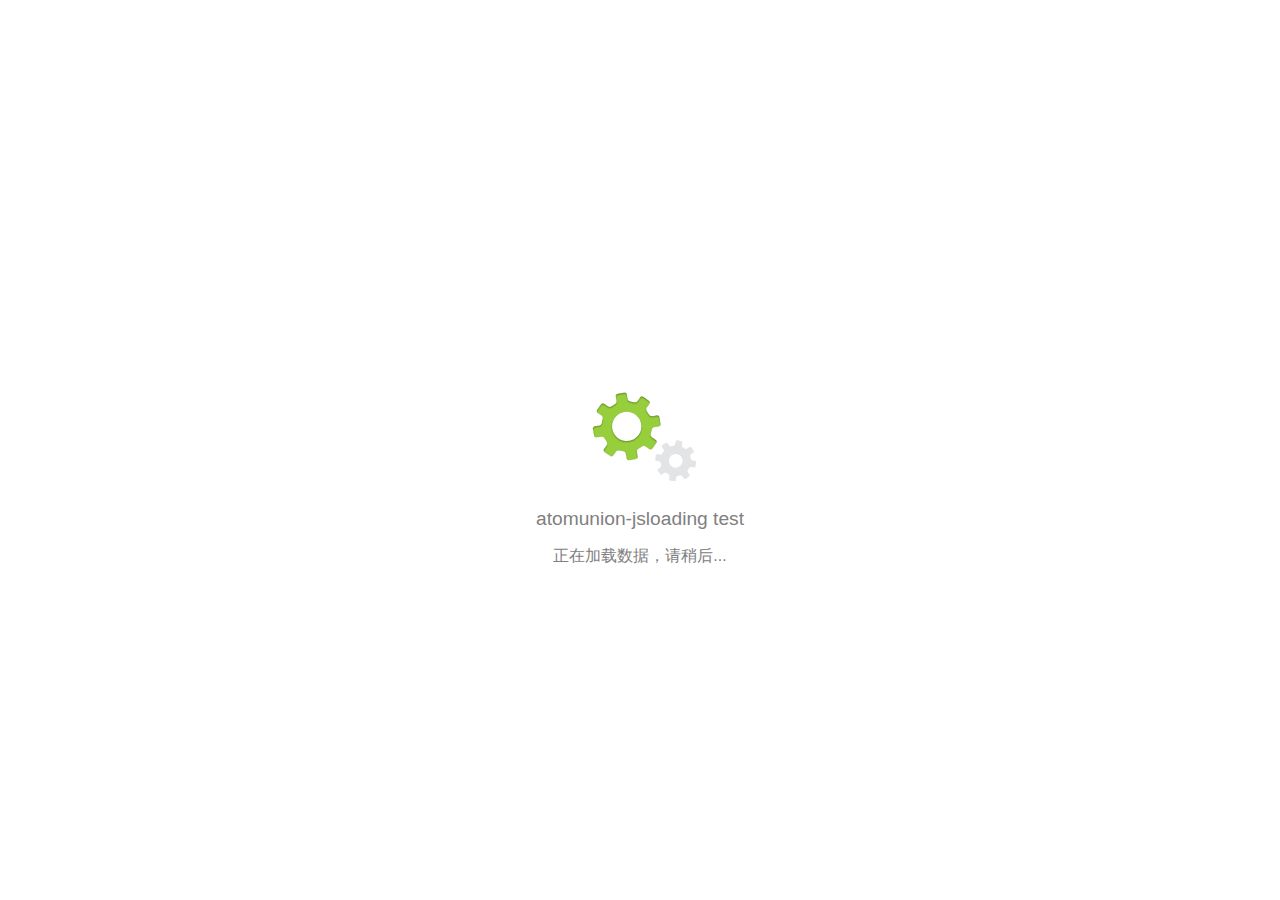
==== atomunion-jscomponent/atomunion-jsloading/src/main/webapp/index.html @ d115d8e3 "0.0.1-snapshort" ====
<!DOCTYPE html PUBLIC "-//W3C//DTD XHTML 1.0 Transitional//EN" "http://www.w3.org/TR/xhtml1/DTD/xhtml1-transitional.dtd">
<html xmlns="http://www.w3.org/1999/xhtml">
<head>
<meta http-equiv="content-type" content="text/html; charset=UTF-8" />
<meta http-equiv="pragma" content="no-cache" />
<meta http-equiv="cache-control" content="no-cache" />
<meta http-equiv="expires" content="0" />
<meta http-equiv="X-UA-Compatible" content="chrome=1" />
<meta name="fragment" content="!" />
<title>atomunion-jsloading test</title>

<link rel="stylesheet" href="dev/js/atomunion-jsloading/master/css/default.css" type="text/css" media="screen" />

<script type="text/javascript" src="jslib/jquery/1.11.0/jquery.min.js"></script>
<script type="text/javascript" src="jslib/jsrt/master/jsrt.debug.master.js"></script>
<script type="text/javascript" src="dev/js/atomunion-jsloading/master/src/atom/lico/loading/Loading.js"></script>
<script type="text/javascript">
	$(document).ready(function(){
		$(document.body).licoLoading({
			title:'atomunion-jsloading test',
			desc:"正在加载数据，请稍后..."
		});
	});
</script>

</head>
<body>

</body>
</html>
---- atomunion-jscomponent/atomunion-jsloading/src/main/webapp/dev/js/atomunion-jsloading/master/css/default.css ----
.loading {
	position: absolute;
	top: 0;
	left: 0;
	width: 100%;
	height: 100%;
	z-index: 10000000000;
}

.loading .shadow {
	position: absolute;
	top: 0;
	left: 0;
	width: 100%;
	height: 100%;
	filter: alpha(opacity = 68);
	opacity: .68;
	background-color: #e0e0e0;
}

.loading-blur {
    -webkit-filter: blur(3px);
    -moz-filter: blur(3px);
    -o-filter: blur(3px);
    -ms-filter: blur(3px);
    filter: blur(3px);
    -webkit-user-select: none;
    -moz-user-select: none;
    -ms-user-select: none;
    -o-user-select: none;
    user-select: none
}

.loading .content {
	position: absolute;
	top: 50%;
	width: 100%;
	margin-top: -70px;
	color: gray;
	font-family: "微软雅黑", sans-serif;
}


.loading .logo {
	background: url(../images/loading.gif) no-repeat center;
	display: block;
	height: 120px
}

.loading .title {
	font-size: 1.2em;
	text-align: center;
	white-space: nowrap;
	padding: 8px;
	display: block
}

.loading .desc{
	font-size: 1em;
	text-align: center;
	white-space: nowrap;
	padding: 8px;
	display: block
}
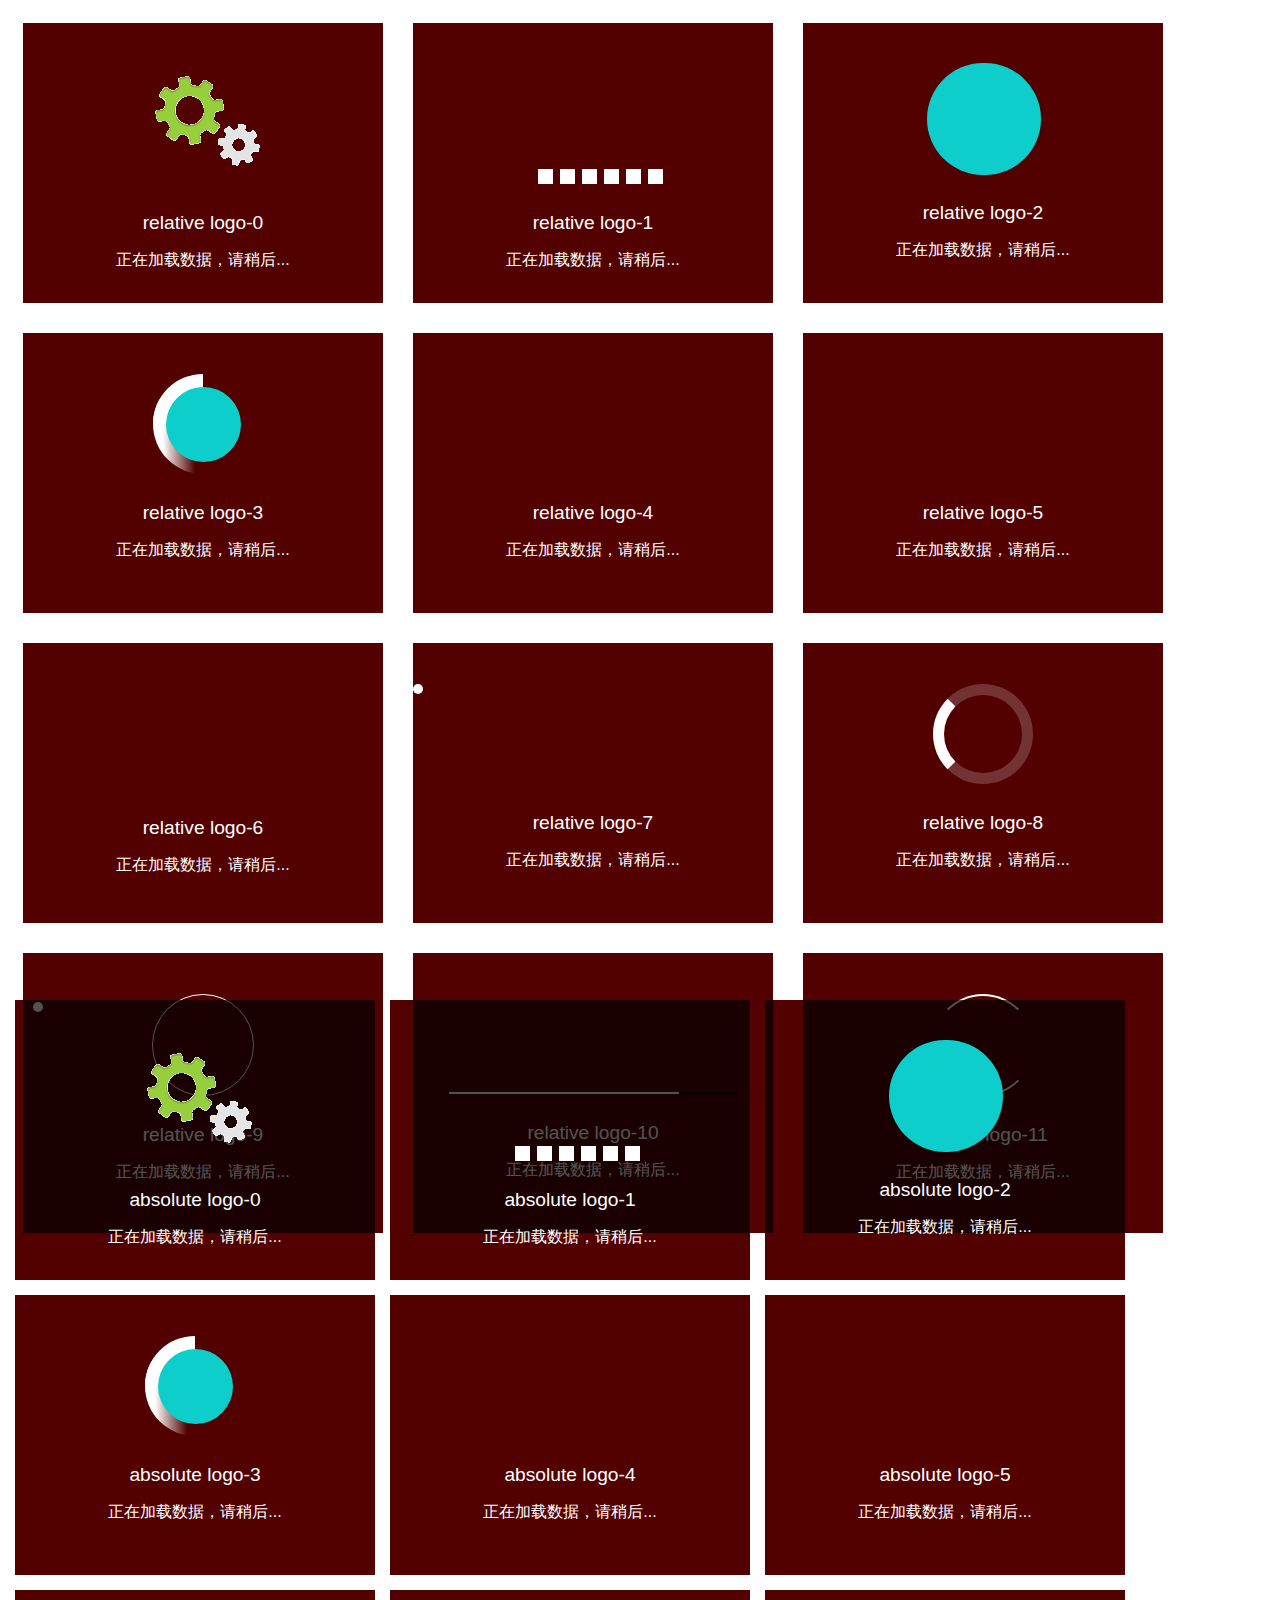
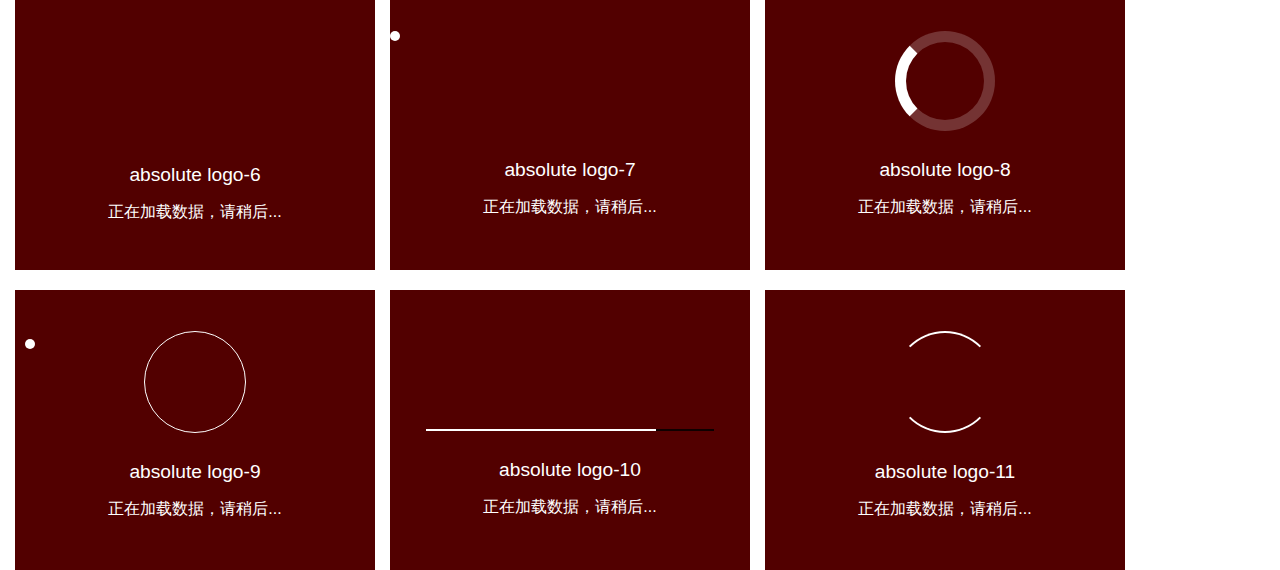
==== commit 2daa08c1: "atomunion-jsloading-0.0.2-snapshort, add 11 kinds of logo style" ====
--- a/atomunion-jscomponent/atomunion-jsloading/src/main/webapp/index.html
+++ b/atomunion-jscomponent/atomunion-jsloading/src/main/webapp/index.html
@@ -16,15 +16,71 @@
 <script type="text/javascript" src="dev/js/atomunion-jsloading/master/src/atom/lico/loading/Loading.js"></script>
 <script type="text/javascript">
 	$(document).ready(function(){
-		$(document.body).licoLoading({
-			title:'atomunion-jsloading test',
-			desc:"正在加载数据，请稍后..."
+		
+		var titles = ['relative logo-0','relative logo-1','relative logo-2','relative logo-3','relative logo-4',
+					 'absolute logo-0','absolute logo-1','absolute logo-2','absolute logo-3','absolute logo-4'];
+		
+		$("div[name='test-loading-0']").each(function(i,v,o){
+			var title = i == 0 ? titles[0] : titles[5];
+			$(this).licoLoading({
+				title:title,
+				desc:"正在加载数据，请稍后..."
+			});
+		});
+		
+		
+		$("div[name='test-loading-1']").each(function(i,v,o){
+			var title = i >= 4 ? titles[i+2] : titles[i+1];
+			$(this).licoLoading({
+				title:title,
+				desc:"正在加载数据，请稍后...",
+				logo:$(this).attr("class")
+			});
+		});
+		
+		$("div[name='test-loading-2']").each(function(){
+			
+			$(this).licoLoading({
+				
+			});
 		});
 	});
 </script>
 
 </head>
 <body>
-
+	<div name="test-loading-0" class="logo-0" style="height: 280px; width:360px; background: #ff0000; float:left; margin: 15px;"></div>
+	
+	<div name="test-loading-1" class="logo-1" style="height: 280px; width:360px; background: #ff0000; float:left; margin: 15px;"></div>
+	<div name="test-loading-1" class="logo-2" style="height: 280px; width:360px; background: #ff0000; float:left; margin: 15px;"></div>
+	<div name="test-loading-1" class="logo-3" style="height: 280px; width:360px; background: #ff0000; float:left; margin: 15px;"></div>
+	<div name="test-loading-1" class="logo-4" style="height: 280px; width:360px; background: #ff0000; float:left; margin: 15px;"></div>
+	
+	<div name="test-loading-2" style="height: 280px; width:360px; background: #ff0000; float:left; margin: 15px;" data-title="relative logo-5" data-logo="logo-5" data-desc="正在加载数据，请稍后..."></div>
+	<div name="test-loading-2" style="height: 280px; width:360px; background: #ff0000; float:left; margin: 15px;" data-title="relative logo-6" data-logo="logo-6" data-desc="正在加载数据，请稍后..."></div>
+	<div name="test-loading-2" style="height: 280px; width:360px; background: #ff0000; float:left; margin: 15px;" data-title="relative logo-7" data-logo="logo-7" data-desc="正在加载数据，请稍后..."></div>
+	<div name="test-loading-2" style="height: 280px; width:360px; background: #ff0000; float:left; margin: 15px;" data-title="relative logo-8" data-logo="logo-8" data-desc="正在加载数据，请稍后..."></div>
+	<div name="test-loading-2" style="height: 280px; width:360px; background: #ff0000; float:left; margin: 15px;" data-title="relative logo-9" data-logo="logo-9" data-desc="正在加载数据，请稍后..."></div>
+	<div name="test-loading-2" style="height: 280px; width:360px; background: #ff0000; float:left; margin: 15px;" data-title="relative logo-10" data-logo="logo-10" data-desc="正在加载数据，请稍后..."></div>
+	<div name="test-loading-2" style="height: 280px; width:360px; background: #ff0000; float:left; margin: 15px;" data-title="relative logo-11" data-logo="logo-11" data-desc="正在加载数据，请稍后..."></div>
+	
+	
+	
+	
+	
+	<div name="test-loading-0" class="logo-0" style="height: 280px; width:360px; background: #ff0000; float:left; position: absolute; top: 1000px; left:15px;"></div>
+	<div name="test-loading-1" class="logo-1" style="height: 280px; width:360px; background: #ff0000; float:left; position: absolute; top: 1000px; left:390px;"></div>
+	<div name="test-loading-1" class="logo-2" style="height: 280px; width:360px; background: #ff0000; float:left; position: absolute; top: 1000px; left:765px;"></div>
+	<div name="test-loading-1" class="logo-3" style="height: 280px; width:360px; background: #ff0000; float:left; position: absolute; top: 1295px; left:15px;"></div>
+	<div name="test-loading-1" class="logo-4" style="height: 280px; width:360px; background: #ff0000; float:left; position: absolute; top: 1295px; left:390px;"></div>
+	
+	<div name="test-loading-2" style="height: 280px; width:360px; background: #ff0000; float:left; position: absolute; top: 1295px; left:765px;" data-title="absolute logo-5" data-logo="logo-5" data-desc="正在加载数据，请稍后..."></div>
+	<div name="test-loading-2" style="height: 280px; width:360px; background: #ff0000; float:left; position: absolute; top: 1590px; left:15px;" data-title="absolute logo-6" data-logo="logo-6" data-desc="正在加载数据，请稍后..."></div>
+	<div name="test-loading-2" style="height: 280px; width:360px; background: #ff0000; float:left; position: absolute; top: 1590px; left:390px;" data-title="absolute logo-7" data-logo="logo-7" data-desc="正在加载数据，请稍后..."></div>
+	<div name="test-loading-2" style="height: 280px; width:360px; background: #ff0000; float:left; position: absolute; top: 1590px; left:765px;" data-title="absolute logo-8" data-logo="logo-8" data-desc="正在加载数据，请稍后..."></div>
+	<div name="test-loading-2" style="height: 280px; width:360px; background: #ff0000; float:left; position: absolute; top: 1890px; left:15px;" data-title="absolute logo-9" data-logo="logo-9" data-desc="正在加载数据，请稍后..."></div>
+	<div name="test-loading-2" style="height: 280px; width:360px; background: #ff0000; float:left; position: absolute; top: 1890px; left:390px;" data-title="absolute logo-10" data-logo="logo-10" data-desc="正在加载数据，请稍后..."></div>
+	<div name="test-loading-2" style="height: 280px; width:360px; background: #ff0000; float:left; position: absolute; top: 1890px; left:765px;" data-title="absolute logo-11" data-logo="logo-11" data-desc="正在加载数据，请稍后..."></div>
+	
 </body>
 </html>--- a/atomunion-jscomponent/atomunion-jsloading/src/main/webapp/dev/js/atomunion-jsloading/master/css/default.css
+++ b/atomunion-jscomponent/atomunion-jsloading/src/main/webapp/dev/js/atomunion-jsloading/master/css/default.css
@@ -1,5 +1,5 @@
 .loading {
-	position: absolute;
+	position: relative;
 	top: 0;
 	left: 0;
 	width: 100%;
@@ -15,34 +15,32 @@
 	height: 100%;
 	filter: alpha(opacity = 68);
 	opacity: .68;
-	background-color: #e0e0e0;
+	background-color: #000;
 }
 
 .loading-blur {
-    -webkit-filter: blur(3px);
-    -moz-filter: blur(3px);
-    -o-filter: blur(3px);
-    -ms-filter: blur(3px);
-    filter: blur(3px);
-    -webkit-user-select: none;
-    -moz-user-select: none;
-    -ms-user-select: none;
-    -o-user-select: none;
-    user-select: none
+	-webkit-filter: blur(3px);
+	-moz-filter: blur(3px);
+	-o-filter: blur(3px);
+	-ms-filter: blur(3px);
+	filter: blur(3px);
+	-webkit-user-select: none;
+	-moz-user-select: none;
+	-ms-user-select: none;
+	-o-user-select: none;
+	user-select: none
 }
 
 .loading .content {
 	position: absolute;
 	top: 50%;
 	width: 100%;
-	margin-top: -70px;
-	color: gray;
+	margin-top: -99px;
+	color: #fff;
 	font-family: "微软雅黑", sans-serif;
 }
 
-
 .loading .logo {
-	background: url(../images/loading.gif) no-repeat center;
 	display: block;
 	height: 120px
 }
@@ -52,13 +50,608 @@
 	text-align: center;
 	white-space: nowrap;
 	padding: 8px;
+	margin-top: 20px;
 	display: block
 }
 
-.loading .desc{
+.loading .desc {
 	font-size: 1em;
 	text-align: center;
 	white-space: nowrap;
 	padding: 8px;
 	display: block
 }
+
+.loading .logo-0 {
+	background: url(../images/loading.gif) no-repeat center;
+}
+
+/*======================================*/
+.loading .logo-1 {
+	margin: auto 50%;
+	position: relative;
+}
+.vague {
+	height: 15px;
+	width: 15px;
+    background-color : #fff;
+    position: absolute;
+    bottom: 0px;
+}
+
+.vague1 {
+    animation : vague1 2.5s infinite;
+    -webkit-animation : vague1 2.5s infinite;
+    left: -55px;
+}
+
+@-webkit-keyframes vague1 {
+    0% {height : 15px;}
+    50% {height : 45px;}
+    100% {height : 15px;}
+}
+
+@keyframes vague1 {
+    0% {height : 15px;}
+    50% {height : 45px;}
+    100% {height : 15px;}
+}
+
+.vague2 {
+    animation : vague2 2.5s infinite;
+    -webkit-animation : vague2 2.5s infinite;
+    animation-delay : 0.5s;
+    -webkit-animation-delay : 0.5s;
+    left: -33px;
+}
+
+@-webkit-keyframes vague2 {
+    0% {height : 15px;}
+    50% {height : 45px;}
+    100% {height : 15px;}
+}
+
+@keyframes vague2 {
+    0% {height : 15px;}
+    50% {height : 45px;}
+    100% {height : 15px;}
+}
+
+.vague3 {
+    animation : vague3 2.5s infinite;
+    -webkit-animation : vague3 2.5s infinite;
+    animation-delay : 1s;
+    -webkit-animation-delay : 1s;
+    left: -11px;
+}
+
+@-webkit-keyframes vague3 {
+    0% {height : 15px;}
+    50% {height : 45px;}
+    100% {height : 15px;}
+}
+
+@keyframes vague3 {
+    0% {height : 15px;}
+    50% {height : 45px;}
+    100% {height : 15px;}
+}
+
+.vague4 {
+    animation : vague4 2.5s infinite;
+    -webkit-animation : vague4 2.5s infinite;
+    animation-delay : 1.5s;
+    -webkit-animation-delay : 1.5s;
+    left: 11px;
+}
+
+@-webkit-keyframes vague4 {
+    0% {height : 15px;}
+    50% {height : 45px;}
+    100% {height : 15px;}
+}
+
+@keyframes vague4 {
+    0% {height : 15px;}
+    50% {height : 45px;}
+    100% {height : 15px;}
+}
+
+.vague5 {
+    animation : vague5 2.5s infinite;
+    -webkit-animation : vague5 2.5s infinite;
+    animation-delay : 2s;
+    -webkit-animation-delay : 2s;
+    left: 33px;
+}
+
+@-webkit-keyframes vague5 {
+    0% {height : 15px;}
+    50% {height : 45px;}
+    100% {height : 15px;}
+}
+
+@keyframes vague5 {
+    0% {height : 15px;}
+    50% {height : 45px;}
+    100% {height : 15px;}
+}
+
+.vague6 {
+    animation : vague6 2.5s infinite;
+    -webkit-animation : vague6 2.5s infinite;
+    animation-delay : 2.5s;
+    -webkit-animation-delay : 2.5s;
+    left: 55px;
+}
+
+@-webkit-keyframes vague6 {
+    0% {height : 15px;}
+    50% {height : 45px;}
+    100% {height : 15px;}
+}
+
+@keyframes vague6 {
+    0% {height : 15px;}
+    50% {height : 45px;}
+    100% {height : 15px;}
+}
+
+/*======================================*/
+.loading .logo-2, .loading .logo-2:before, .loading .logo-2:after {
+	border-radius: 50%;
+}
+.loading .logo-2:before, .loading .logo-2:after {
+	position: absolute;
+	content: '';
+}
+.loading .logo-2:before {
+	width: 5.2em;
+	height: 10.2em;
+	background: #0dcecb;
+	border-radius: 10.2em 0 0 10.2em;
+	top: -0.1em;
+	left: -0.1em;
+	-webkit-transform-origin: 5.2em 5.1em;
+	transform-origin: 5.2em 5.1em;
+	-webkit-animation: logo-2 2s infinite ease 1.5s;
+	animation: logo-2 2s infinite ease 1.5s;
+}
+.loading .logo-2 {
+	font-size: 11px;
+	text-indent: -99999em;
+	margin: auto;
+	position: relative;
+	width: 10em;
+	height: 10em;
+	box-shadow: inset 0 0 0 1em #FFF;
+}
+.loading .logo-2:after {
+	width: 5.2em;
+	height: 10.2em;
+	background: #0dcecb;
+	border-radius: 0 10.2em 10.2em 0;
+	top: -0.1em;
+	left: 5.1em;
+	-webkit-transform-origin: 0px 5.1em;
+	transform-origin: 0px 5.1em;
+	-webkit-animation: logo-2 2s infinite ease;
+	animation: logo-2 2s infinite ease;
+}
+@-webkit-keyframes logo-2 {
+	0% {
+		-webkit-transform: rotate(0deg);
+		transform: rotate(0deg);
+	}
+	100% {
+		-webkit-transform: rotate(360deg);
+		transform: rotate(360deg);
+	}
+}
+@keyframes logo-2 {
+	0% {
+		-webkit-transform: rotate(0deg);
+		transform: rotate(0deg);
+	}
+	100% {
+		-webkit-transform: rotate(360deg);
+		transform: rotate(360deg);
+	}
+}
+
+/*======================================*/
+.loading .logo-3 {
+	font-size: 10px;
+	margin: auto;
+	text-indent: -9999em;
+	width: 10em;
+	height: 10em;
+	border-radius: 50%;
+	background: #ffffff;
+	background: -moz-linear-gradient(left, #ffffff 10%, rgba(255, 255, 255, 0) 42%);
+	background: -webkit-linear-gradient(left, #ffffff 10%, rgba(255, 255, 255, 0) 42%);
+	background: -o-linear-gradient(left, #ffffff 10%, rgba(255, 255, 255, 0) 42%);
+	background: -ms-linear-gradient(left, #ffffff 10%, rgba(255, 255, 255, 0) 42%);
+	background: linear-gradient(to right, #ffffff 10%, rgba(255, 255, 255, 0) 42%);
+	position: relative;
+	-webkit-animation: logo-3 1.4s infinite linear;
+	animation: logo-3 1.4s infinite linear;
+}
+.loading .logo-3:before {
+	width: 50%;
+	height: 50%;
+	background: #FFF;
+	border-radius: 100% 0 0 0;
+	position: absolute;
+	top: 0;
+	left: 0;
+	content: '';
+}
+.loading .logo-3:after {
+	background: #0dcecb;
+	width: 75%;
+	height: 75%;
+	border-radius: 50%;
+	content: '';
+	margin: auto;
+	position: absolute;
+	top: 0;
+	left: 0;
+	bottom: 0;
+	right: 0;
+}
+@-webkit-keyframes logo-3 {
+	0% {
+		-webkit-transform: rotate(0deg);
+		transform: rotate(0deg);
+	}
+	100% {
+		-webkit-transform: rotate(360deg);
+		transform: rotate(360deg);
+	}
+}
+@keyframes logo-3 {
+	0% {
+		-webkit-transform: rotate(0deg);
+		transform: rotate(0deg);
+	}
+	100% {
+		-webkit-transform: rotate(360deg);
+		transform: rotate(360deg);
+	}
+}
+
+
+/*======================================*/
+.loading .logo-4 {
+	font-size: 12px;
+	margin: 54px auto;
+	width: 1em;
+	height: 1em;
+	border-radius: 50%;
+	position: relative;
+	text-indent: -9999em;
+	-webkit-animation: logo-4 1.3s infinite linear;
+	animation: logo-4 1.3s infinite linear;
+}
+@-webkit-keyframes logo-4 {
+	0%, 100% {
+		box-shadow: 0em -3em 0em 0.2em #ffffff, 2em -2em 0 0em #ffffff, 3em 0em 0 -0.5em #ffffff, 2em 2em 0 -0.5em #ffffff, 0em 3em 0 -0.5em #ffffff, -2em 2em 0 -0.5em #ffffff, -3em 0em 0 -0.5em #ffffff, -2em -2em 0 0em #ffffff;
+	}
+	12.5% {
+		box-shadow: 0em -3em 0em 0em #ffffff, 2em -2em 0 0.2em #ffffff, 3em 0em 0 0em #ffffff, 2em 2em 0 -0.5em #ffffff, 0em 3em 0 -0.5em #ffffff, -2em 2em 0 -0.5em #ffffff, -3em 0em 0 -0.5em #ffffff, -2em -2em 0 -0.5em #ffffff;
+	}
+	25% {
+		box-shadow: 0em -3em 0em -0.5em #ffffff, 2em -2em 0 0em #ffffff, 3em 0em 0 0.2em #ffffff, 2em 2em 0 0em #ffffff, 0em 3em 0 -0.5em #ffffff, -2em 2em 0 -0.5em #ffffff, -3em 0em 0 -0.5em #ffffff, -2em -2em 0 -0.5em #ffffff;
+	}
+	37.5% {
+		box-shadow: 0em -3em 0em -0.5em #ffffff, 2em -2em 0 -0.5em #ffffff, 3em 0em 0 0em #ffffff, 2em 2em 0 0.2em #ffffff, 0em 3em 0 0em #ffffff, -2em 2em 0 -0.5em #ffffff, -3em 0em 0 -0.5em #ffffff, -2em -2em 0 -0.5em #ffffff;
+	}
+	50% {
+		box-shadow: 0em -3em 0em -0.5em #ffffff, 2em -2em 0 -0.5em #ffffff, 3em 0em 0 -0.5em #ffffff, 2em 2em 0 0em #ffffff, 0em 3em 0 0.2em #ffffff, -2em 2em 0 0em #ffffff, -3em 0em 0 -0.5em #ffffff, -2em -2em 0 -0.5em #ffffff;
+	}
+	62.5% {
+		box-shadow: 0em -3em 0em -0.5em #ffffff, 2em -2em 0 -0.5em #ffffff, 3em 0em 0 -0.5em #ffffff, 2em 2em 0 -0.5em #ffffff, 0em 3em 0 0em #ffffff, -2em 2em 0 0.2em #ffffff, -3em 0em 0 0em #ffffff, -2em -2em 0 -0.5em #ffffff;
+	}
+	75% {
+		box-shadow: 0em -3em 0em -0.5em #ffffff, 2em -2em 0 -0.5em #ffffff, 3em 0em 0 -0.5em #ffffff, 2em 2em 0 -0.5em #ffffff, 0em 3em 0 -0.5em #ffffff, -2em 2em 0 0em #ffffff, -3em 0em 0 0.2em #ffffff, -2em -2em 0 0em #ffffff;
+	}
+	87.5% {
+		box-shadow: 0em -3em 0em 0em #ffffff, 2em -2em 0 -0.5em #ffffff, 3em 0em 0 -0.5em #ffffff, 2em 2em 0 -0.5em #ffffff, 0em 3em 0 -0.5em #ffffff, -2em 2em 0 0em #ffffff, -3em 0em 0 0em #ffffff, -2em -2em 0 0.2em #ffffff;
+	}
+}
+@keyframes logo-4 {
+	0%, 100% {
+		box-shadow: 0em -3em 0em 0.2em #ffffff, 2em -2em 0 0em #ffffff, 3em 0em 0 -0.5em #ffffff, 2em 2em 0 -0.5em #ffffff, 0em 3em 0 -0.5em #ffffff, -2em 2em 0 -0.5em #ffffff, -3em 0em 0 -0.5em #ffffff, -2em -2em 0 0em #ffffff;
+	}
+	12.5% {
+		box-shadow: 0em -3em 0em 0em #ffffff, 2em -2em 0 0.2em #ffffff, 3em 0em 0 0em #ffffff, 2em 2em 0 -0.5em #ffffff, 0em 3em 0 -0.5em #ffffff, -2em 2em 0 -0.5em #ffffff, -3em 0em 0 -0.5em #ffffff, -2em -2em 0 -0.5em #ffffff;
+	}
+	25% {
+		box-shadow: 0em -3em 0em -0.5em #ffffff, 2em -2em 0 0em #ffffff, 3em 0em 0 0.2em #ffffff, 2em 2em 0 0em #ffffff, 0em 3em 0 -0.5em #ffffff, -2em 2em 0 -0.5em #ffffff, -3em 0em 0 -0.5em #ffffff, -2em -2em 0 -0.5em #ffffff;
+	}
+	37.5% {
+		box-shadow: 0em -3em 0em -0.5em #ffffff, 2em -2em 0 -0.5em #ffffff, 3em 0em 0 0em #ffffff, 2em 2em 0 0.2em #ffffff, 0em 3em 0 0em #ffffff, -2em 2em 0 -0.5em #ffffff, -3em 0em 0 -0.5em #ffffff, -2em -2em 0 -0.5em #ffffff;
+	}
+	50% {
+		box-shadow: 0em -3em 0em -0.5em #ffffff, 2em -2em 0 -0.5em #ffffff, 3em 0em 0 -0.5em #ffffff, 2em 2em 0 0em #ffffff, 0em 3em 0 0.2em #ffffff, -2em 2em 0 0em #ffffff, -3em 0em 0 -0.5em #ffffff, -2em -2em 0 -0.5em #ffffff;
+	}
+	62.5% {
+		box-shadow: 0em -3em 0em -0.5em #ffffff, 2em -2em 0 -0.5em #ffffff, 3em 0em 0 -0.5em #ffffff, 2em 2em 0 -0.5em #ffffff, 0em 3em 0 0em #ffffff, -2em 2em 0 0.2em #ffffff, -3em 0em 0 0em #ffffff, -2em -2em 0 -0.5em #ffffff;
+	}
+	75% {
+		box-shadow: 0em -3em 0em -0.5em #ffffff, 2em -2em 0 -0.5em #ffffff, 3em 0em 0 -0.5em #ffffff, 2em 2em 0 -0.5em #ffffff, 0em 3em 0 -0.5em #ffffff, -2em 2em 0 0em #ffffff, -3em 0em 0 0.2em #ffffff, -2em -2em 0 0em #ffffff;
+	}
+	87.5% {
+		box-shadow: 0em -3em 0em 0em #ffffff, 2em -2em 0 -0.5em #ffffff, 3em 0em 0 -0.5em #ffffff, 2em 2em 0 -0.5em #ffffff, 0em 3em 0 -0.5em #ffffff, -2em 2em 0 0em #ffffff, -3em 0em 0 0em #ffffff, -2em -2em 0 0.2em #ffffff;
+	}
+}
+
+/*======================================*/
+
+.loading .logo-5 {
+	margin: 50px auto;
+	font-size: 20px;
+	width: 1em;
+	height: 1em;
+	border-radius: 50%;
+	position: relative;
+	text-indent: -9999em;
+	-webkit-animation: logo-5 1.1s infinite ease;
+	animation: logo-5 1.1s infinite ease;
+}
+@-webkit-keyframes logo-5 {
+	0%, 100% {
+		box-shadow: 0em -2.6em 0em 0em #ffffff, 1.8em -1.8em 0 0em rgba(255, 255, 255, 0.2), 2.5em 0em 0 0em rgba(255, 255, 255, 0.2), 1.75em 1.75em 0 0em rgba(255, 255, 255, 0.2), 0em 2.5em 0 0em rgba(255, 255, 255, 0.2), -1.8em 1.8em 0 0em rgba(255, 255, 255, 0.2), -2.6em 0em 0 0em rgba(255, 255, 255, 0.5), -1.8em -1.8em 0 0em rgba(255, 255, 255, 0.7);
+	}
+	12.5% {
+		box-shadow: 0em -2.6em 0em 0em rgba(255, 255, 255, 0.7), 1.8em -1.8em 0 0em #ffffff, 2.5em 0em 0 0em rgba(255, 255, 255, 0.2), 1.75em 1.75em 0 0em rgba(255, 255, 255, 0.2), 0em 2.5em 0 0em rgba(255, 255, 255, 0.2), -1.8em 1.8em 0 0em rgba(255, 255, 255, 0.2), -2.6em 0em 0 0em rgba(255, 255, 255, 0.2), -1.8em -1.8em 0 0em rgba(255, 255, 255, 0.5);
+	}
+	25% {
+		box-shadow: 0em -2.6em 0em 0em rgba(255, 255, 255, 0.5), 1.8em -1.8em 0 0em rgba(255, 255, 255, 0.7), 2.5em 0em 0 0em #ffffff, 1.75em 1.75em 0 0em rgba(255, 255, 255, 0.2), 0em 2.5em 0 0em rgba(255, 255, 255, 0.2), -1.8em 1.8em 0 0em rgba(255, 255, 255, 0.2), -2.6em 0em 0 0em rgba(255, 255, 255, 0.2), -1.8em -1.8em 0 0em rgba(255, 255, 255, 0.2);
+	}
+	37.5% {
+		box-shadow: 0em -2.6em 0em 0em rgba(255, 255, 255, 0.2), 1.8em -1.8em 0 0em rgba(255, 255, 255, 0.5), 2.5em 0em 0 0em rgba(255, 255, 255, 0.7), 1.75em 1.75em 0 0em rgba(255, 255, 255, 0.2), 0em 2.5em 0 0em rgba(255, 255, 255, 0.2), -1.8em 1.8em 0 0em rgba(255, 255, 255, 0.2), -2.6em 0em 0 0em rgba(255, 255, 255, 0.2), -1.8em -1.8em 0 0em rgba(255, 255, 255, 0.2);
+	}
+	50% {
+		box-shadow: 0em -2.6em 0em 0em rgba(255, 255, 255, 0.2), 1.8em -1.8em 0 0em rgba(255, 255, 255, 0.2), 2.5em 0em 0 0em rgba(255, 255, 255, 0.5), 1.75em 1.75em 0 0em rgba(255, 255, 255, 0.7), 0em 2.5em 0 0em #ffffff, -1.8em 1.8em 0 0em rgba(255, 255, 255, 0.2), -2.6em 0em 0 0em rgba(255, 255, 255, 0.2), -1.8em -1.8em 0 0em rgba(255, 255, 255, 0.2);
+	}
+	62.5% {
+		box-shadow: 0em -2.6em 0em 0em rgba(255, 255, 255, 0.2), 1.8em -1.8em 0 0em rgba(255, 255, 255, 0.2), 2.5em 0em 0 0em rgba(255, 255, 255, 0.2), 1.75em 1.75em 0 0em rgba(255, 255, 255, 0.5), 0em 2.5em 0 0em rgba(255, 255, 255, 0.7), -1.8em 1.8em 0 0em #ffffff, -2.6em 0em 0 0em rgba(255, 255, 255, 0.2), -1.8em -1.8em 0 0em rgba(255, 255, 255, 0.2);
+	}
+	75% {
+		box-shadow: 0em -2.6em 0em 0em rgba(255, 255, 255, 0.2), 1.8em -1.8em 0 0em rgba(255, 255, 255, 0.2), 2.5em 0em 0 0em rgba(255, 255, 255, 0.2), 1.75em 1.75em 0 0em rgba(255, 255, 255, 0.2), 0em 2.5em 0 0em rgba(255, 255, 255, 0.5), -1.8em 1.8em 0 0em rgba(255, 255, 255, 0.7), -2.6em 0em 0 0em #ffffff, -1.8em -1.8em 0 0em rgba(255, 255, 255, 0.2);
+	}
+	87.5% {
+		box-shadow: 0em -2.6em 0em 0em rgba(255, 255, 255, 0.2), 1.8em -1.8em 0 0em rgba(255, 255, 255, 0.2), 2.5em 0em 0 0em rgba(255, 255, 255, 0.2), 1.75em 1.75em 0 0em rgba(255, 255, 255, 0.2), 0em 2.5em 0 0em rgba(255, 255, 255, 0.2), -1.8em 1.8em 0 0em rgba(255, 255, 255, 0.5), -2.6em 0em 0 0em rgba(255, 255, 255, 0.7), -1.8em -1.8em 0 0em #ffffff;
+	}
+}
+@keyframes logo-5 {
+	0%, 100% {
+		box-shadow: 0em -2.6em 0em 0em #ffffff, 1.8em -1.8em 0 0em rgba(255, 255, 255, 0.2), 2.5em 0em 0 0em rgba(255, 255, 255, 0.2), 1.75em 1.75em 0 0em rgba(255, 255, 255, 0.2), 0em 2.5em 0 0em rgba(255, 255, 255, 0.2), -1.8em 1.8em 0 0em rgba(255, 255, 255, 0.2), -2.6em 0em 0 0em rgba(255, 255, 255, 0.5), -1.8em -1.8em 0 0em rgba(255, 255, 255, 0.7);
+	}
+	12.5% {
+		box-shadow: 0em -2.6em 0em 0em rgba(255, 255, 255, 0.7), 1.8em -1.8em 0 0em #ffffff, 2.5em 0em 0 0em rgba(255, 255, 255, 0.2), 1.75em 1.75em 0 0em rgba(255, 255, 255, 0.2), 0em 2.5em 0 0em rgba(255, 255, 255, 0.2), -1.8em 1.8em 0 0em rgba(255, 255, 255, 0.2), -2.6em 0em 0 0em rgba(255, 255, 255, 0.2), -1.8em -1.8em 0 0em rgba(255, 255, 255, 0.5);
+	}
+	25% {
+		box-shadow: 0em -2.6em 0em 0em rgba(255, 255, 255, 0.5), 1.8em -1.8em 0 0em rgba(255, 255, 255, 0.7), 2.5em 0em 0 0em #ffffff, 1.75em 1.75em 0 0em rgba(255, 255, 255, 0.2), 0em 2.5em 0 0em rgba(255, 255, 255, 0.2), -1.8em 1.8em 0 0em rgba(255, 255, 255, 0.2), -2.6em 0em 0 0em rgba(255, 255, 255, 0.2), -1.8em -1.8em 0 0em rgba(255, 255, 255, 0.2);
+	}
+	37.5% {
+		box-shadow: 0em -2.6em 0em 0em rgba(255, 255, 255, 0.2), 1.8em -1.8em 0 0em rgba(255, 255, 255, 0.5), 2.5em 0em 0 0em rgba(255, 255, 255, 0.7), 1.75em 1.75em 0 0em rgba(255, 255, 255, 0.2), 0em 2.5em 0 0em rgba(255, 255, 255, 0.2), -1.8em 1.8em 0 0em rgba(255, 255, 255, 0.2), -2.6em 0em 0 0em rgba(255, 255, 255, 0.2), -1.8em -1.8em 0 0em rgba(255, 255, 255, 0.2);
+	}
+	50% {
+		box-shadow: 0em -2.6em 0em 0em rgba(255, 255, 255, 0.2), 1.8em -1.8em 0 0em rgba(255, 255, 255, 0.2), 2.5em 0em 0 0em rgba(255, 255, 255, 0.5), 1.75em 1.75em 0 0em rgba(255, 255, 255, 0.7), 0em 2.5em 0 0em #ffffff, -1.8em 1.8em 0 0em rgba(255, 255, 255, 0.2), -2.6em 0em 0 0em rgba(255, 255, 255, 0.2), -1.8em -1.8em 0 0em rgba(255, 255, 255, 0.2);
+	}
+	62.5% {
+		box-shadow: 0em -2.6em 0em 0em rgba(255, 255, 255, 0.2), 1.8em -1.8em 0 0em rgba(255, 255, 255, 0.2), 2.5em 0em 0 0em rgba(255, 255, 255, 0.2), 1.75em 1.75em 0 0em rgba(255, 255, 255, 0.5), 0em 2.5em 0 0em rgba(255, 255, 255, 0.7), -1.8em 1.8em 0 0em #ffffff, -2.6em 0em 0 0em rgba(255, 255, 255, 0.2), -1.8em -1.8em 0 0em rgba(255, 255, 255, 0.2);
+	}
+	75% {
+		box-shadow: 0em -2.6em 0em 0em rgba(255, 255, 255, 0.2), 1.8em -1.8em 0 0em rgba(255, 255, 255, 0.2), 2.5em 0em 0 0em rgba(255, 255, 255, 0.2), 1.75em 1.75em 0 0em rgba(255, 255, 255, 0.2), 0em 2.5em 0 0em rgba(255, 255, 255, 0.5), -1.8em 1.8em 0 0em rgba(255, 255, 255, 0.7), -2.6em 0em 0 0em #ffffff, -1.8em -1.8em 0 0em rgba(255, 255, 255, 0.2);
+	}
+	87.5% {
+		box-shadow: 0em -2.6em 0em 0em rgba(255, 255, 255, 0.2), 1.8em -1.8em 0 0em rgba(255, 255, 255, 0.2), 2.5em 0em 0 0em rgba(255, 255, 255, 0.2), 1.75em 1.75em 0 0em rgba(255, 255, 255, 0.2), 0em 2.5em 0 0em rgba(255, 255, 255, 0.2), -1.8em 1.8em 0 0em rgba(255, 255, 255, 0.5), -2.6em 0em 0 0em rgba(255, 255, 255, 0.7), -1.8em -1.8em 0 0em #ffffff;
+	}
+}
+
+/*======================================*/
+.loading .logo-6 {
+	font-size: 90px;
+	text-indent: -9999em;
+	overflow: hidden;
+	width: 1em;
+	height: 1em;
+	border-radius: 50%;
+	margin: 15px auto;
+	position: relative;
+	-webkit-animation: logo-6 1.7s infinite ease;
+	animation: logo-6 1.7s infinite ease;
+}
+@-webkit-keyframes logo-6 {
+	0% {
+		-webkit-transform: rotate(0deg);
+		transform: rotate(0deg);
+		box-shadow: -0.11em -0.83em 0 -0.4em #ffffff, -0.11em -0.83em 0 -0.42em #ffffff, -0.11em -0.83em 0 -0.44em #ffffff, -0.11em -0.83em 0 -0.46em #ffffff, -0.11em -0.83em 0 -0.477em #ffffff;
+	}
+	5%, 95% {
+		box-shadow: -0.11em -0.83em 0 -0.4em #ffffff, -0.11em -0.83em 0 -0.42em #ffffff, -0.11em -0.83em 0 -0.44em #ffffff, -0.11em -0.83em 0 -0.46em #ffffff, -0.11em -0.83em 0 -0.477em #ffffff;
+	}
+	30% {
+		box-shadow: -0.11em -0.83em 0 -0.4em #ffffff, -0.51em -0.66em 0 -0.42em #ffffff, -0.75em -0.36em 0 -0.44em #ffffff, -0.83em -0.03em 0 -0.46em #ffffff, -0.81em 0.21em 0 -0.477em #ffffff;
+	}
+	55% {
+		box-shadow: -0.11em -0.83em 0 -0.4em #ffffff, -0.29em -0.78em 0 -0.42em #ffffff, -0.43em -0.72em 0 -0.44em #ffffff, -0.52em -0.65em 0 -0.46em #ffffff, -0.57em -0.61em 0 -0.477em #ffffff;
+	}
+	100% {
+		-webkit-transform: rotate(360deg);
+		transform: rotate(360deg);
+		box-shadow: -0.11em -0.83em 0 -0.4em #ffffff, -0.11em -0.83em 0 -0.42em #ffffff, -0.11em -0.83em 0 -0.44em #ffffff, -0.11em -0.83em 0 -0.46em #ffffff, -0.11em -0.83em 0 -0.477em #ffffff;
+	}
+}
+@keyframes logo-6 {
+	0% {
+		-webkit-transform: rotate(0deg);
+		transform: rotate(0deg);
+		box-shadow: -0.11em -0.83em 0 -0.4em #ffffff, -0.11em -0.83em 0 -0.42em #ffffff, -0.11em -0.83em 0 -0.44em #ffffff, -0.11em -0.83em 0 -0.46em #ffffff, -0.11em -0.83em 0 -0.477em #ffffff;
+	}
+	5%, 95% {
+		box-shadow: -0.11em -0.83em 0 -0.4em #ffffff, -0.11em -0.83em 0 -0.42em #ffffff, -0.11em -0.83em 0 -0.44em #ffffff, -0.11em -0.83em 0 -0.46em #ffffff, -0.11em -0.83em 0 -0.477em #ffffff;
+	}
+	30% {
+		box-shadow: -0.11em -0.83em 0 -0.4em #ffffff, -0.51em -0.66em 0 -0.42em #ffffff, -0.75em -0.36em 0 -0.44em #ffffff, -0.83em -0.03em 0 -0.46em #ffffff, -0.81em 0.21em 0 -0.477em #ffffff;
+	}
+	55% {
+		box-shadow: -0.11em -0.83em 0 -0.4em #ffffff, -0.29em -0.78em 0 -0.42em #ffffff, -0.43em -0.72em 0 -0.44em #ffffff, -0.52em -0.65em 0 -0.46em #ffffff, -0.57em -0.61em 0 -0.477em #ffffff;
+	}
+	100% {
+		-webkit-transform: rotate(360deg);
+		transform: rotate(360deg);
+		box-shadow: -0.11em -0.83em 0 -0.4em #ffffff, -0.11em -0.83em 0 -0.42em #ffffff, -0.11em -0.83em 0 -0.44em #ffffff, -0.11em -0.83em 0 -0.46em #ffffff, -0.11em -0.83em 0 -0.477em #ffffff;
+	}
+}
+
+/*======================================*/
+.loading .logo-7 {
+	height: 100px;
+}
+.loading .logo-7 .boule{
+    height : 10px;
+    width : 10px;
+    background-color : #fff;
+    border-radius : 50%;
+    animation : logo-7 2s infinite;
+    -webkit-animation : logo-7 2s infinite;
+}
+
+@keyframes logo-7 {
+    0% {margin-left : 20%;opacity : 0;}
+    50% {height : 20px; width : 20px; opacity : 1;}
+    100% {margin-left : 80%; opacity : 0; height : 10px; width : 10px;}
+}
+
+@-webkit-keyframes logo-7 {
+    0% {margin-left : 20%;opacity : 0;}
+    50% {height : 20px; width : 20px; opacity : 1;}
+    100% {margin-left : 80%; opacity : 0; height : 10px; width : 10px;}
+}
+
+/*======================================*/
+.loading .logo-8 {
+	margin: auto;
+	font-size: 10px;
+	position: relative;
+	text-indent: -9999em;
+	border-top: 1.1em solid rgba(255, 255, 255, 0.2);
+	border-right: 1.1em solid rgba(255, 255, 255, 0.2);
+	border-bottom: 1.1em solid rgba(255, 255, 255, 0.2);
+	border-left: 1.1em solid #ffffff;
+	-webkit-animation: logo-8 1.1s infinite linear;
+	animation: logo-8 1.1s infinite linear;
+}
+.loading .logo-8, .loading .logo-8:after {
+	border-radius: 50%;
+	width: 7.8em;
+	height: 7.8em;
+}
+@-webkit-keyframes logo-8 {
+	0% {
+		-webkit-transform: rotate(0deg);
+		transform: rotate(0deg);
+	}
+	100% {
+		-webkit-transform: rotate(360deg);
+		transform: rotate(360deg);
+	}
+}
+@keyframes logo-8 {
+	0% {
+		-webkit-transform: rotate(0deg);
+		transform: rotate(0deg);
+	}
+	100% {
+		-webkit-transform: rotate(360deg);
+		transform: rotate(360deg);
+	}
+}
+
+.loading .logo-9{
+	margin: auto;
+    height: 100px;
+    width: 100px;
+    border: 1px solid #fff;
+    border-radius: 50%;
+    animation: logo-9 2s infinite;
+    -webkit-animation: logo-9 2s infinite;
+}
+
+@keyframes logo-9 {
+    0% {transform: rotate(0deg);}
+    100% {transform: rotate(360deg);}
+}
+
+@-webkit-keyframes logo-9 {
+    0% {-webkit-transform: rotate(0deg);}
+    100% {-webkit-transform: rotate(360deg);}
+}
+
+.loading .logo-9 .round {
+    height: 10px;
+    width: 10px;
+    position: absolute;
+    background-color: #fff;
+    border-radius: 50%;
+    top: 8px;
+    left: 10px;
+}
+
+.loading .logo-10 {
+	margin: auto;
+	margin-top: 98px;
+	height : 2px;
+	width : 80%;
+	box-shadow : 0px 0px 10px #000 inset;
+}
+
+.loading .logo-10 .process {
+	height : 2px;
+	width : 80%;
+	background-color : #fff;
+	margin : 0px;
+	animation : process 7s infinite;
+	-webkit-animation : process 7s infinite;
+	box-shadow : 0px 0px 5px #fff inset;
+}
+
+@-webkit-keyframes process {
+	0% {width : 0%;}
+	100% {width : 100%;}
+}
+
+@keyframes process {
+	0% {width : 0%;}
+	100% {width : 100%;}
+}
+
+
+.loading .logo-11 {
+  height : 98px;
+  width : 98px;
+  margin: auto;
+  border : 2px solid #fff;
+  border-left-color : transparent;
+  border-right-color : transparent;
+  border-radius : 50%;
+  animation : spin 2s infinite;
+  -webkit-animation : spin 2s infinite;
+}
+
+@-webkit-keyframes spin {
+  0% {-webkit-transform : rotate(0deg);}
+  50% {-webkit-transform : rotate(360deg);}
+  100% {-webkit-transform : rotate(0deg);}
+}
+
+@keyframes spin {
+  0% {transform : rotate(0deg);}
+  50% {transform : rotate(360deg);}
+  100% {transform : rotate(0deg);}
+}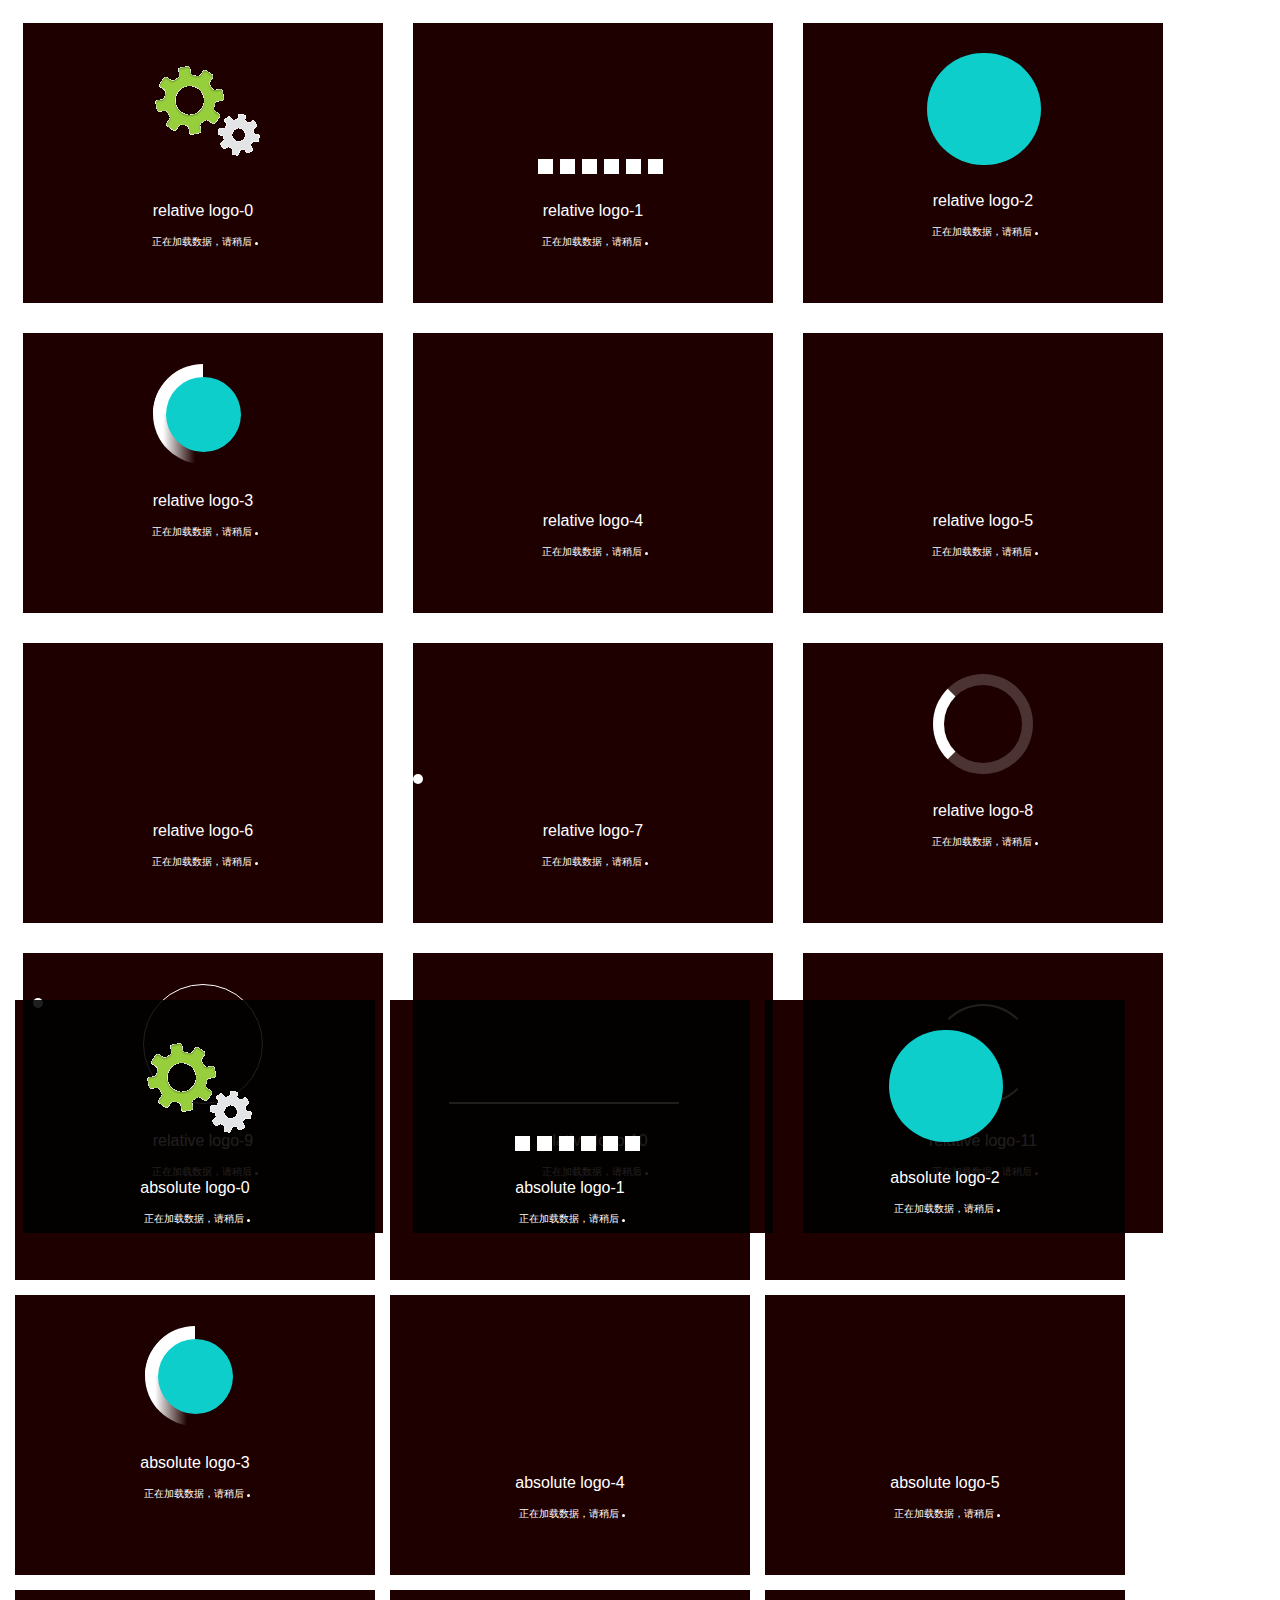
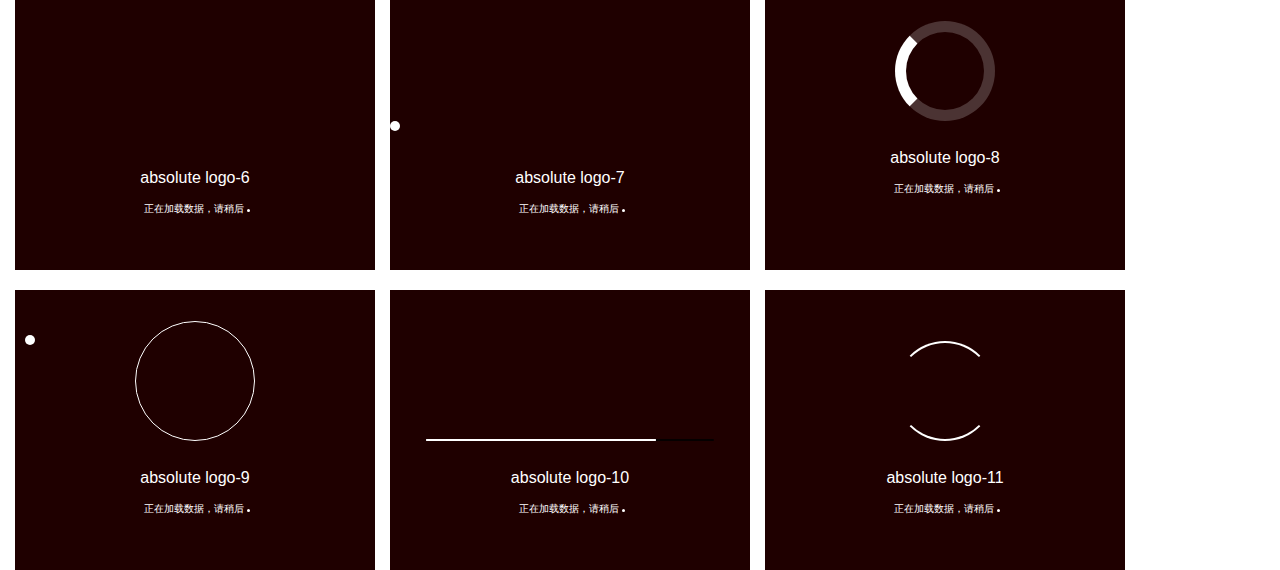
==== commit f1ec644b: "0.0.2-snapshort 1. fix loading size 2. add a new logo style" ====
--- a/atomunion-jscomponent/atomunion-jsloading/src/main/webapp/index.html
+++ b/atomunion-jscomponent/atomunion-jsloading/src/main/webapp/index.html
@@ -1,86 +1,82 @@
 <!DOCTYPE html PUBLIC "-//W3C//DTD XHTML 1.0 Transitional//EN" "http://www.w3.org/TR/xhtml1/DTD/xhtml1-transitional.dtd">
 <html xmlns="http://www.w3.org/1999/xhtml">
-<head>
-<meta http-equiv="content-type" content="text/html; charset=UTF-8" />
-<meta http-equiv="pragma" content="no-cache" />
-<meta http-equiv="cache-control" content="no-cache" />
-<meta http-equiv="expires" content="0" />
-<meta http-equiv="X-UA-Compatible" content="chrome=1" />
-<meta name="fragment" content="!" />
-<title>atomunion-jsloading test</title>
+	<head>
+		<meta http-equiv="content-type" content="text/html; charset=UTF-8" />
+		<meta http-equiv="pragma" content="no-cache" />
+		<meta http-equiv="cache-control" content="no-cache" />
+		<meta http-equiv="expires" content="0" />
+		<meta http-equiv="X-UA-Compatible" content="chrome=1" />
+		<meta name="fragment" content="!" />
+		<title>atomunion-jsloading test</title>
 
-<link rel="stylesheet" href="dev/js/atomunion-jsloading/master/css/default.css" type="text/css" media="screen" />
+		<link rel="stylesheet" href="dev/js/atomunion-jsloading/master/css/default.css" type="text/css" media="screen" />
 
-<script type="text/javascript" src="jslib/jquery/1.11.0/jquery.min.js"></script>
-<script type="text/javascript" src="jslib/jsrt/master/jsrt.debug.master.js"></script>
-<script type="text/javascript" src="dev/js/atomunion-jsloading/master/src/atom/lico/loading/Loading.js"></script>
-<script type="text/javascript">
-	$(document).ready(function(){
+		<script type="text/javascript" src="jslib/jquery/1.11.0/jquery.min.js"></script>
+		<script type="text/javascript" src="jslib/jsrt/master/jsrt.debug.master.js"></script>
+		<script type="text/javascript" src="dev/js/atomunion-jsloading/master/src/atom/lico/loading/Loading.js"></script>
+		<script type="text/javascript">
+            $(document).ready(function() {
+
+                var titles = ['relative logo-0', 'relative logo-1', 'relative logo-2', 'relative logo-3', 'relative logo-4', 'absolute logo-0', 'absolute logo-1', 'absolute logo-2', 'absolute logo-3', 'absolute logo-4'];
+
+                $("div[name='test-loading-0']").each(function(i, v, o) {
+                    var title = i == 0 ? titles[0] : titles[5];
+                    $(this).licoLoading({
+                        title : title,
+                        desc : "正在加载数据，请稍后"
+                    });
+                });
+
+                $("div[name='test-loading-1']").each(function(i, v, o) {
+                    var title = i >= 4 ? titles[i + 2] : titles[i + 1];
+                    $(this).licoLoading({
+                        title : title,
+                        desc : "正在加载数据，请稍后",
+                        logo : $(this).attr("class")
+                    });
+                });
+
+                $("div[name='test-loading-2']").each(function() {
+
+                    $(this).licoLoading({
+
+                    });
+                });
+            });
+		</script>
+
+	</head>
+	<body>
+
+		<div name="test-loading-0" class="logo-0" style="height: 280px; width:360px; background: #ff0000; float:left; margin: 15px;"></div>
+
+		<div name="test-loading-1" class="logo-1" style="height: 280px; width:360px; background: #ff0000; float:left; margin: 15px;"></div>
+		<div name="test-loading-1" class="logo-2" style="height: 280px; width:360px; background: #ff0000; float:left; margin: 15px;"></div>
+		<div name="test-loading-1" class="logo-3" style="height: 280px; width:360px; background: #ff0000; float:left; margin: 15px;"></div>
+		<div name="test-loading-1" class="logo-4" style="height: 280px; width:360px; background: #ff0000; float:left; margin: 15px;"></div>
+
+		<div name="test-loading-2" style="height: 280px; width:360px; background: #ff0000; float:left; margin: 15px;" data-title="relative logo-5" data-logo="logo-5" data-desc="正在加载数据，请稍后"></div>
+		<div name="test-loading-2" style="height: 280px; width:360px; background: #ff0000; float:left; margin: 15px;" data-title="relative logo-6" data-logo="logo-6" data-desc="正在加载数据，请稍后"></div>
+		<div name="test-loading-2" style="height: 280px; width:360px; background: #ff0000; float:left; margin: 15px;" data-title="relative logo-7" data-logo="logo-7" data-desc="正在加载数据，请稍后"></div>
+		<div name="test-loading-2" style="height: 280px; width:360px; background: #ff0000; float:left; margin: 15px;" data-title="relative logo-8" data-logo="logo-8" data-desc="正在加载数据，请稍后"></div>
+		<div name="test-loading-2" style="height: 280px; width:360px; background: #ff0000; float:left; margin: 15px;" data-title="relative logo-9" data-logo="logo-9" data-desc="正在加载数据，请稍后"></div>
+		<div name="test-loading-2" style="height: 280px; width:360px; background: #ff0000; float:left; margin: 15px;" data-title="relative logo-10" data-logo="logo-10" data-desc="正在加载数据，请稍后"></div>
+		<div name="test-loading-2" style="height: 280px; width:360px; background: #ff0000; float:left; margin: 15px;" data-title="relative logo-11" data-logo="logo-11" data-desc="正在加载数据，请稍后"></div>
+
+		<div name="test-loading-0" class="logo-0" style="height: 280px; width:360px; background: #ff0000; position: absolute; top: 1000px; left:15px;"></div>
 		
-		var titles = ['relative logo-0','relative logo-1','relative logo-2','relative logo-3','relative logo-4',
-					 'absolute logo-0','absolute logo-1','absolute logo-2','absolute logo-3','absolute logo-4'];
-		
-		$("div[name='test-loading-0']").each(function(i,v,o){
-			var title = i == 0 ? titles[0] : titles[5];
-			$(this).licoLoading({
-				title:title,
-				desc:"正在加载数据，请稍后..."
-			});
-		});
-		
-		
-		$("div[name='test-loading-1']").each(function(i,v,o){
-			var title = i >= 4 ? titles[i+2] : titles[i+1];
-			$(this).licoLoading({
-				title:title,
-				desc:"正在加载数据，请稍后...",
-				logo:$(this).attr("class")
-			});
-		});
-		
-		$("div[name='test-loading-2']").each(function(){
-			
-			$(this).licoLoading({
-				
-			});
-		});
-	});
-</script>
+		<div name="test-loading-1" class="logo-1" style="height: 280px; width:360px; background: #ff0000; position: absolute; top: 1000px; left:390px;"></div>
+		<div name="test-loading-1" class="logo-2" style="height: 280px; width:360px; background: #ff0000; position: absolute; top: 1000px; left:765px;"></div>
+		<div name="test-loading-1" class="logo-3" style="height: 280px; width:360px; background: #ff0000; position: absolute; top: 1295px; left:15px;"></div>
+		<div name="test-loading-1" class="logo-4" style="height: 280px; width:360px; background: #ff0000; position: absolute; top: 1295px; left:390px;"></div>
 
-</head>
-<body>
-	<div name="test-loading-0" class="logo-0" style="height: 280px; width:360px; background: #ff0000; float:left; margin: 15px;"></div>
-	
-	<div name="test-loading-1" class="logo-1" style="height: 280px; width:360px; background: #ff0000; float:left; margin: 15px;"></div>
-	<div name="test-loading-1" class="logo-2" style="height: 280px; width:360px; background: #ff0000; float:left; margin: 15px;"></div>
-	<div name="test-loading-1" class="logo-3" style="height: 280px; width:360px; background: #ff0000; float:left; margin: 15px;"></div>
-	<div name="test-loading-1" class="logo-4" style="height: 280px; width:360px; background: #ff0000; float:left; margin: 15px;"></div>
-	
-	<div name="test-loading-2" style="height: 280px; width:360px; background: #ff0000; float:left; margin: 15px;" data-title="relative logo-5" data-logo="logo-5" data-desc="正在加载数据，请稍后..."></div>
-	<div name="test-loading-2" style="height: 280px; width:360px; background: #ff0000; float:left; margin: 15px;" data-title="relative logo-6" data-logo="logo-6" data-desc="正在加载数据，请稍后..."></div>
-	<div name="test-loading-2" style="height: 280px; width:360px; background: #ff0000; float:left; margin: 15px;" data-title="relative logo-7" data-logo="logo-7" data-desc="正在加载数据，请稍后..."></div>
-	<div name="test-loading-2" style="height: 280px; width:360px; background: #ff0000; float:left; margin: 15px;" data-title="relative logo-8" data-logo="logo-8" data-desc="正在加载数据，请稍后..."></div>
-	<div name="test-loading-2" style="height: 280px; width:360px; background: #ff0000; float:left; margin: 15px;" data-title="relative logo-9" data-logo="logo-9" data-desc="正在加载数据，请稍后..."></div>
-	<div name="test-loading-2" style="height: 280px; width:360px; background: #ff0000; float:left; margin: 15px;" data-title="relative logo-10" data-logo="logo-10" data-desc="正在加载数据，请稍后..."></div>
-	<div name="test-loading-2" style="height: 280px; width:360px; background: #ff0000; float:left; margin: 15px;" data-title="relative logo-11" data-logo="logo-11" data-desc="正在加载数据，请稍后..."></div>
-	
-	
-	
-	
-	
-	<div name="test-loading-0" class="logo-0" style="height: 280px; width:360px; background: #ff0000; float:left; position: absolute; top: 1000px; left:15px;"></div>
-	<div name="test-loading-1" class="logo-1" style="height: 280px; width:360px; background: #ff0000; float:left; position: absolute; top: 1000px; left:390px;"></div>
-	<div name="test-loading-1" class="logo-2" style="height: 280px; width:360px; background: #ff0000; float:left; position: absolute; top: 1000px; left:765px;"></div>
-	<div name="test-loading-1" class="logo-3" style="height: 280px; width:360px; background: #ff0000; float:left; position: absolute; top: 1295px; left:15px;"></div>
-	<div name="test-loading-1" class="logo-4" style="height: 280px; width:360px; background: #ff0000; float:left; position: absolute; top: 1295px; left:390px;"></div>
-	
-	<div name="test-loading-2" style="height: 280px; width:360px; background: #ff0000; float:left; position: absolute; top: 1295px; left:765px;" data-title="absolute logo-5" data-logo="logo-5" data-desc="正在加载数据，请稍后..."></div>
-	<div name="test-loading-2" style="height: 280px; width:360px; background: #ff0000; float:left; position: absolute; top: 1590px; left:15px;" data-title="absolute logo-6" data-logo="logo-6" data-desc="正在加载数据，请稍后..."></div>
-	<div name="test-loading-2" style="height: 280px; width:360px; background: #ff0000; float:left; position: absolute; top: 1590px; left:390px;" data-title="absolute logo-7" data-logo="logo-7" data-desc="正在加载数据，请稍后..."></div>
-	<div name="test-loading-2" style="height: 280px; width:360px; background: #ff0000; float:left; position: absolute; top: 1590px; left:765px;" data-title="absolute logo-8" data-logo="logo-8" data-desc="正在加载数据，请稍后..."></div>
-	<div name="test-loading-2" style="height: 280px; width:360px; background: #ff0000; float:left; position: absolute; top: 1890px; left:15px;" data-title="absolute logo-9" data-logo="logo-9" data-desc="正在加载数据，请稍后..."></div>
-	<div name="test-loading-2" style="height: 280px; width:360px; background: #ff0000; float:left; position: absolute; top: 1890px; left:390px;" data-title="absolute logo-10" data-logo="logo-10" data-desc="正在加载数据，请稍后..."></div>
-	<div name="test-loading-2" style="height: 280px; width:360px; background: #ff0000; float:left; position: absolute; top: 1890px; left:765px;" data-title="absolute logo-11" data-logo="logo-11" data-desc="正在加载数据，请稍后..."></div>
-	
-</body>
+		<div name="test-loading-2" style="height: 280px; width:360px; background: #ff0000; position: absolute; top: 1295px; left:765px;" data-title="absolute logo-5" data-logo="logo-5" data-desc="正在加载数据，请稍后"></div>
+		<div name="test-loading-2" style="height: 280px; width:360px; background: #ff0000; position: absolute; top: 1590px; left:15px;" data-title="absolute logo-6" data-logo="logo-6" data-desc="正在加载数据，请稍后"></div>
+		<div name="test-loading-2" style="height: 280px; width:360px; background: #ff0000; position: absolute; top: 1590px; left:390px;" data-title="absolute logo-7" data-logo="logo-7" data-desc="正在加载数据，请稍后"></div>
+		<div name="test-loading-2" style="height: 280px; width:360px; background: #ff0000; position: absolute; top: 1590px; left:765px;" data-title="absolute logo-8" data-logo="logo-8" data-desc="正在加载数据，请稍后"></div>
+		<div name="test-loading-2" style="height: 280px; width:360px; background: #ff0000; position: absolute; top: 1890px; left:15px;" data-title="absolute logo-9" data-logo="logo-9" data-desc="正在加载数据，请稍后"></div>
+		<div name="test-loading-2" style="height: 280px; width:360px; background: #ff0000; position: absolute; top: 1890px; left:390px;" data-title="absolute logo-10" data-logo="logo-10" data-desc="正在加载数据，请稍后"></div>
+		<div name="test-loading-2" style="height: 280px; width:360px; background: #ff0000; position: absolute; top: 1890px; left:765px;" data-title="absolute logo-11" data-logo="logo-11" data-desc="正在加载数据，请稍后"></div>
+
+	</body>
 </html>--- a/atomunion-jscomponent/atomunion-jsloading/src/main/webapp/dev/js/atomunion-jsloading/master/css/default.css
+++ b/atomunion-jscomponent/atomunion-jsloading/src/main/webapp/dev/js/atomunion-jsloading/master/css/default.css
@@ -1,5 +1,4 @@
 .loading {
-	position: relative;
 	top: 0;
 	left: 0;
 	width: 100%;
@@ -14,7 +13,7 @@
 	width: 100%;
 	height: 100%;
 	filter: alpha(opacity = 68);
-	opacity: .68;
+	opacity: .88;
 	background-color: #000;
 }
 
@@ -35,7 +34,7 @@
 	position: absolute;
 	top: 50%;
 	width: 100%;
-	margin-top: -99px;
+	margin-top: -109px;
 	color: #fff;
 	font-family: "微软雅黑", sans-serif;
 }
@@ -46,7 +45,7 @@
 }
 
 .loading .title {
-	font-size: 1.2em;
+	font-size: 1em;
 	text-align: center;
 	white-space: nowrap;
 	padding: 8px;
@@ -55,13 +54,52 @@
 }
 
 .loading .desc {
-	font-size: 1em;
+	font-size: 0.6em;
 	text-align: center;
 	white-space: nowrap;
 	padding: 8px;
 	display: block
 }
 
+.loading .point {
+  height : 3px;
+  width : 3px;
+  position : relative;
+  display: inline-block;
+  left : 3px;
+  border-radius : 50%;
+  background-color : #fff;
+  animation : point 1.5s infinite;
+  -webkit-animation : point 1.5s infinite;
+  animation-timing-function : linear;
+  -webkit-animation-timing-function : linear;
+}
+
+@-webkit-keyframes point {
+  0% {left : 4px; opacity : 0;}
+  5% {left : 4px; opacity : 1;}
+  15% {left : 4px; opacity : 0;}
+  30% {left : 8px; opacity : 0;}
+  45% {left : 8px; opacity : 1;}
+  60% {left : 8px; opacity : 0;}
+  75% {left : 12px; opacity : 0;}
+  90% {left : 12px; opacity : 1;}
+  100% {left : 12px; opacity : 0;}
+}
+
+@keyframes point {
+  0% {left : 4px; opacity : 0;}
+  5% {left : 4px; opacity : 1;}
+  15% {left : 4px; opacity : 0;}
+  30% {left : 8px; opacity : 0;}
+  45% {left : 8px; opacity : 1;}
+  60% {left : 8px; opacity : 0;}
+  75% {left : 12px; opacity : 0;}
+  90% {left : 12px; opacity : 1;}
+  100% {left : 12px; opacity : 0;}
+}
+
+/*======================================*/
 .loading .logo-0 {
 	background: url(../images/loading.gif) no-repeat center;
 }
@@ -78,25 +116,21 @@
     position: absolute;
     bottom: 0px;
 }
-
 .vague1 {
     animation : vague1 2.5s infinite;
     -webkit-animation : vague1 2.5s infinite;
     left: -55px;
 }
-
 @-webkit-keyframes vague1 {
     0% {height : 15px;}
     50% {height : 45px;}
     100% {height : 15px;}
 }
-
 @keyframes vague1 {
     0% {height : 15px;}
     50% {height : 45px;}
     100% {height : 15px;}
 }
-
 .vague2 {
     animation : vague2 2.5s infinite;
     -webkit-animation : vague2 2.5s infinite;
@@ -104,19 +138,16 @@
     -webkit-animation-delay : 0.5s;
     left: -33px;
 }
-
 @-webkit-keyframes vague2 {
     0% {height : 15px;}
     50% {height : 45px;}
     100% {height : 15px;}
 }
-
 @keyframes vague2 {
     0% {height : 15px;}
     50% {height : 45px;}
     100% {height : 15px;}
 }
-
 .vague3 {
     animation : vague3 2.5s infinite;
     -webkit-animation : vague3 2.5s infinite;
@@ -124,19 +155,16 @@
     -webkit-animation-delay : 1s;
     left: -11px;
 }
-
 @-webkit-keyframes vague3 {
     0% {height : 15px;}
     50% {height : 45px;}
     100% {height : 15px;}
 }
-
 @keyframes vague3 {
     0% {height : 15px;}
     50% {height : 45px;}
     100% {height : 15px;}
 }
-
 .vague4 {
     animation : vague4 2.5s infinite;
     -webkit-animation : vague4 2.5s infinite;
@@ -144,19 +172,16 @@
     -webkit-animation-delay : 1.5s;
     left: 11px;
 }
-
 @-webkit-keyframes vague4 {
     0% {height : 15px;}
     50% {height : 45px;}
     100% {height : 15px;}
 }
-
 @keyframes vague4 {
     0% {height : 15px;}
     50% {height : 45px;}
     100% {height : 15px;}
 }
-
 .vague5 {
     animation : vague5 2.5s infinite;
     -webkit-animation : vague5 2.5s infinite;
@@ -164,19 +189,16 @@
     -webkit-animation-delay : 2s;
     left: 33px;
 }
-
 @-webkit-keyframes vague5 {
     0% {height : 15px;}
     50% {height : 45px;}
     100% {height : 15px;}
 }
-
 @keyframes vague5 {
     0% {height : 15px;}
     50% {height : 45px;}
     100% {height : 15px;}
 }
-
 .vague6 {
     animation : vague6 2.5s infinite;
     -webkit-animation : vague6 2.5s infinite;
@@ -184,13 +206,11 @@
     -webkit-animation-delay : 2.5s;
     left: 55px;
 }
-
 @-webkit-keyframes vague6 {
     0% {height : 15px;}
     50% {height : 45px;}
     100% {height : 15px;}
 }
-
 @keyframes vague6 {
     0% {height : 15px;}
     50% {height : 45px;}
@@ -321,11 +341,10 @@
 	}
 }
 
-
 /*======================================*/
 .loading .logo-4 {
 	font-size: 12px;
-	margin: 54px auto;
+	margin: 64px auto;
 	width: 1em;
 	height: 1em;
 	border-radius: 50%;
@@ -388,9 +407,8 @@
 }
 
 /*======================================*/
-
 .loading .logo-5 {
-	margin: 50px auto;
+	margin: 60px auto;
 	font-size: 20px;
 	width: 1em;
 	height: 1em;
@@ -455,13 +473,13 @@
 
 /*======================================*/
 .loading .logo-6 {
-	font-size: 90px;
+	font-size: 88px;
 	text-indent: -9999em;
 	overflow: hidden;
 	width: 1em;
 	height: 1em;
 	border-radius: 50%;
-	margin: 15px auto;
+	margin: 26px auto;
 	position: relative;
 	-webkit-animation: logo-6 1.7s infinite ease;
 	animation: logo-6 1.7s infinite ease;
@@ -511,7 +529,8 @@
 
 /*======================================*/
 .loading .logo-7 {
-	height: 100px;
+	margin-top: 100px;
+	height: 20px;
 }
 .loading .logo-7 .boule{
     height : 10px;
@@ -521,13 +540,11 @@
     animation : logo-7 2s infinite;
     -webkit-animation : logo-7 2s infinite;
 }
-
 @keyframes logo-7 {
     0% {margin-left : 20%;opacity : 0;}
     50% {height : 20px; width : 20px; opacity : 1;}
     100% {margin-left : 80%; opacity : 0; height : 10px; width : 10px;}
 }
-
 @-webkit-keyframes logo-7 {
     0% {margin-left : 20%;opacity : 0;}
     50% {height : 20px; width : 20px; opacity : 1;}
@@ -573,44 +590,43 @@
 	}
 }
 
+/*======================================*/
 .loading .logo-9{
 	margin: auto;
-    height: 100px;
-    width: 100px;
+    height: 118px;
+	width: 118px;
     border: 1px solid #fff;
     border-radius: 50%;
     animation: logo-9 2s infinite;
     -webkit-animation: logo-9 2s infinite;
 }
-
 @keyframes logo-9 {
     0% {transform: rotate(0deg);}
     100% {transform: rotate(360deg);}
 }
-
 @-webkit-keyframes logo-9 {
     0% {-webkit-transform: rotate(0deg);}
     100% {-webkit-transform: rotate(360deg);}
 }
-
 .loading .logo-9 .round {
     height: 10px;
     width: 10px;
     position: absolute;
     background-color: #fff;
     border-radius: 50%;
-    top: 8px;
+    top: 14px;
     left: 10px;
 }
 
+/*======================================*/
 .loading .logo-10 {
 	margin: auto;
-	margin-top: 98px;
+	margin-top: 118px;
 	height : 2px;
 	width : 80%;
 	box-shadow : 0px 0px 10px #000 inset;
-}
-
+	border-radius: 1px;
+}
 .loading .logo-10 .process {
 	height : 2px;
 	width : 80%;
@@ -619,23 +635,22 @@
 	animation : process 7s infinite;
 	-webkit-animation : process 7s infinite;
 	box-shadow : 0px 0px 5px #fff inset;
-}
-
+	border-radius: 1px;
+}
 @-webkit-keyframes process {
 	0% {width : 0%;}
 	100% {width : 100%;}
 }
-
 @keyframes process {
 	0% {width : 0%;}
 	100% {width : 100%;}
 }
 
-
+/*======================================*/
 .loading .logo-11 {
-  height : 98px;
-  width : 98px;
-  margin: auto;
+  height: 96px;
+  width: 96px;
+  margin: 20px auto;
   border : 2px solid #fff;
   border-left-color : transparent;
   border-right-color : transparent;
@@ -643,15 +658,13 @@
   animation : spin 2s infinite;
   -webkit-animation : spin 2s infinite;
 }
-
 @-webkit-keyframes spin {
   0% {-webkit-transform : rotate(0deg);}
   50% {-webkit-transform : rotate(360deg);}
   100% {-webkit-transform : rotate(0deg);}
 }
-
 @keyframes spin {
   0% {transform : rotate(0deg);}
   50% {transform : rotate(360deg);}
   100% {transform : rotate(0deg);}
-}+}
